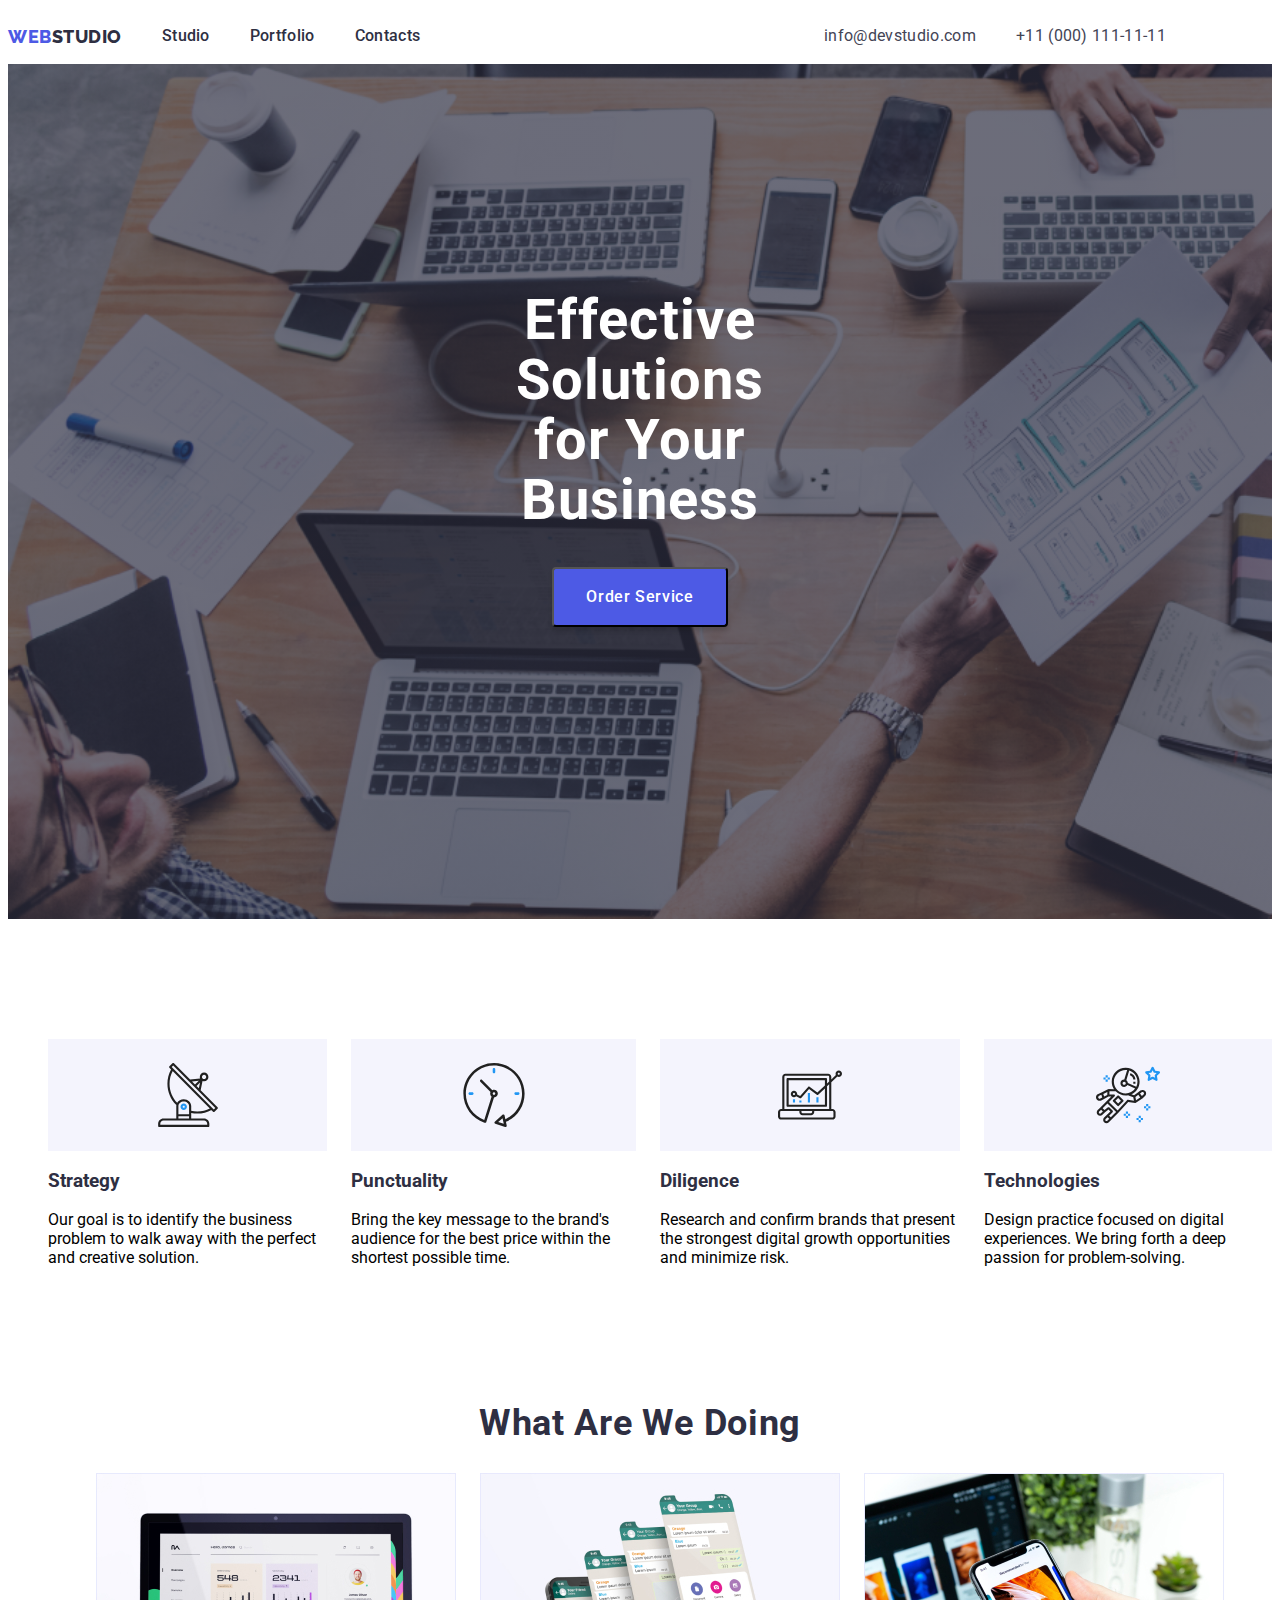
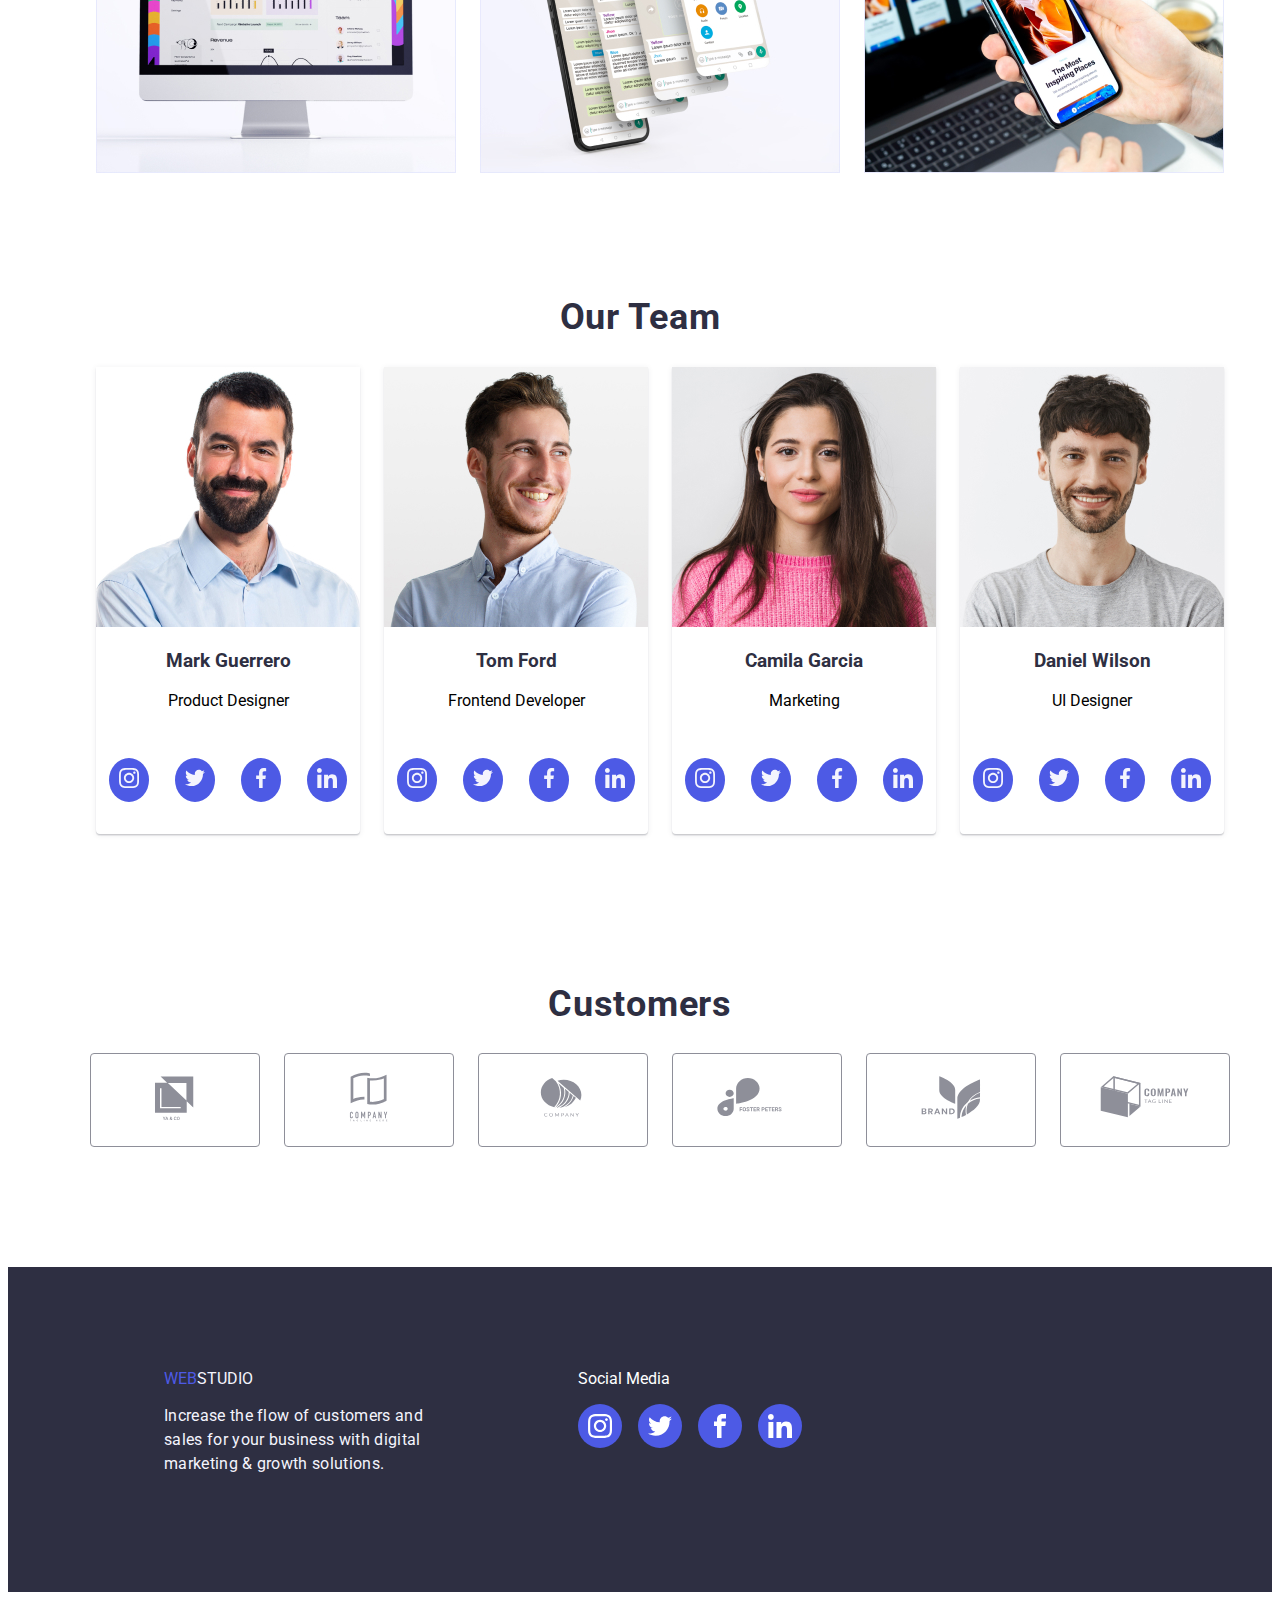
==== index.html @ 280bedb3 "Initial commit" ====
<!DOCTYPE html>
<html lang="en">
<head>
    <meta charset="UTF-8">
    <meta name="viewport" content="width=device-width, initial-scale=1.0">
    <title>homework 4</title>
    <link rel="preconnect" href="https://fonts.googleapis.com">
    <link rel="preconnect" href="https://fonts.gstatic.com" crossorigin>
    <link href="https://fonts.googleapis.com/css2?family=Raleway:wght@800&family=Roboto:wght@400;500;700;900&display=swap" rel="stylesheet">
    <link href="https://cdnjs.cloudflare.com/ajax/libs/modern-normalize/2.0.0/modern-normalize.min.css">
    <link rel="stylesheet" href="./css/styles.css"/>
</head>
<body>
    <header class="container d-flex">
    <div class="d-flex">
        <a href="#" class="logo"><span>WEB</span>STUDIO</a>
        <nav>       
            <ul class="menu-links">
                <li>
                    <a href="#">Studio</a>
                </li>
                <li>
                    <a href="portfolio.html">Portfolio</a>
                </li>            
                <li>
                    <a href="#">Contacts</a>
                </li>
            </ul>
        </nav> 
    </div>
        <ul class="contact-details">
            <li>
                <a href="mailto:info@devstudio.com">info@devstudio.com</a>
            </li>
            <li>
                <a href="tel:+110001111111">+11 (000) 111-11-11</a>
            </li>
        </ul>
    </header>

<!--hero section-->
    <section class="hero">
        <h1>Effective Solutions<br>for Your Business</h1>
        <button class="button">Order Service</button>
    </section>

<!--main body section-->
    <main>
        <ul class="advantages">
            <li>
                <div class="advantages-icons">
                    <svg width="64" height="64">
                        <use href="./images/icons.svg#antenna-1"></use>
                    </svg>
                </div>
                <h3>Strategy</h3>
                <p>Our goal is to identify the business problem to walk away with the perfect and creative solution.</p>
            </li>  
            <li>
                <div class="advantages-icons">
                    <svg width="64" height="64">
                        <use href="./images/icons.svg#clock-1"></use>
                    </svg>
                </div>
                <h3>Punctuality</h3>
                <p>Bring the key message to the brand's audience for the best price within the shortest possible time.</p>
            </li>
            <li>
                <div class="advantages-icons">
                    <svg width="64" height="64">
                        <use href="./images/icons.svg#diagram-1"></use>
                    </svg>
                </div>
                <h3>Diligence</h3>
                <p>Research and confirm brands that present the strongest digital growth opportunities and minimize risk.</p>
            </li>
            <li>
                <div class="advantages-icons">
                    <svg width="64" height="64">
                        <use href="./images/icons.svg#astronaut-1"></use>
                    </svg>
                </div>
                <h3>Technologies</h3>
                <p>Design practice focused on digital experiences. We bring forth a deep passion for problem-solving.</p>
            </li>
        </ul> 

<!--works section-->
    <section>
        <h2>What are we doing</h2>
        <ul class="works-list">
            <li>
                <img src="images/monitor.jpg" alt="computer monitor showing a webpage"
                width="360" height="300"/>
            </li>
            <li>
                <img src="images/smartphone-multiple-screens.jpg" alt="smart phone showing multiple screen pages" 
                width="360" height="300"/>
            </li>
            <li>
                <img src="images/smartphone.jpg" alt="smart phone held in front of a laptop"
                width="360" height="300"/>
            </li>
        </ul> 
    </section>

<!--team section-->
    <section>
    <h2>Our Team</h2>
        <ul class="team-list">
            <li>
                <img src="images/mark-guerero.jpg" alt="Mark Guerrero photo" width="264" height="260"/>
                <div>
                    <h3>Mark Guerrero</h3>
                    <p>Product Designer</p>
                    <div class="team-socials">
                        <a class="team-socials-icons">
                            <svg width="20" height="20">
                                <use href="./images/icons.svg#instagram-2"></use>
                            </svg>
                        </a>
                        <a class="team-socials-icons">
                            <svg width="20" height="20">
                                <use href="./images/icons.svg#twitter-1"></use>
                            </svg>
                        </a>
                        <a class="team-socials-icons">
                            <svg width="20" height="20">
                                <use href="./images/icons.svg#facebook-1"></use>
                            </svg>
                        </a>
                        <a class="team-socials-icons">
                            <svg width="20" height="20">
                                <use href="./images/icons.svg#linkedin-1"></use>
                            </svg>
                        </a>
                    </div>
                </div>
            </li>
            <li>
                <img src="images/tom-ford.jpg" alt="Tom Ford photo" width="264" height="260"/>
                <div>
                    <h3>Tom Ford</h3>
                    <p>Frontend Developer</p>
                    <div class="team-socials">
                        <a class="team-socials-icons">
                            <svg width="20" height="20">
                                <use href="./images/icons.svg#instagram-2"></use>
                            </svg>
                        </a>
                        <a class="team-socials-icons">
                            <svg width="20" height="20">
                                <use href="./images/icons.svg#twitter-1"></use>
                            </svg>
                        </a>
                        <a class="team-socials-icons">
                            <svg width="20" height="20">
                                <use href="./images/icons.svg#facebook-1"></use>
                            </svg>
                        </a>
                        <a class="team-socials-icons">
                            <svg width="20" height="20">
                                <use href="./images/icons.svg#linkedin-1"></use>
                            </svg>
                        </a>
                    </div>
                </div>
            </li>
            <li>
                <img src="images/camila-garcia.jpg" alt="Camila Garcia photo" width="264" height="260"/>
                <div>
                    <h3>Camila Garcia</h3>
                    <p>Marketing</p>
                    <div class="team-socials">
                        <a class="team-socials-icons">
                            <svg width="20" height="20">
                                <use href="./images/icons.svg#instagram-2"></use>
                            </svg>
                        </a>
                        <a class="team-socials-icons">
                            <svg width="20" height="20">
                                <use href="./images/icons.svg#twitter-1"></use>
                            </svg>
                        </a>
                        <a class="team-socials-icons">
                            <svg width="20" height="20">
                                <use href="./images/icons.svg#facebook-1"></use>
                            </svg>
                        </a>
                        <a class="team-socials-icons">
                            <svg width="20" height="20">
                                <use href="./images/icons.svg#linkedin-1"></use>
                            </svg>
                        </a>
                    </div>
                </div>
            </li>
            <li>
                <img src="images/daniel-wilson.jpg" alt="Daniel Wilson photo" width="264" height="260"/>
                <div>
                    <h3>Daniel Wilson</h3>
                    <p>UI Designer</p>
                    <div class="team-socials">
                        <a class="team-socials-icons">
                            <svg width="20" height="20">
                                <use href="./images/icons.svg#instagram-2"></use>
                            </svg>
                        </a>
                        <a class="team-socials-icons">
                            <svg width="20" height="20">
                                <use href="./images/icons.svg#twitter-1"></use>
                            </svg>
                        </a>
                        <a class="team-socials-icons">
                            <svg width="20" height="20">
                                <use href="./images/icons.svg#facebook-1"></use>
                            </svg>
                        </a>
                        <a class="team-socials-icons">
                            <svg width="20" height="20">
                                <use href="./images/icons.svg#linkedin-1"></use>
                            </svg>
                        </a>
                    </div>
                </div>
            </li>
        </ul>
    </section>
    </main>

<!--customer section-->
    <section>
        <h2>Customers</h2>
        <ul class="customers-list">
            <li class="clients">
                <a href="#">
                    <svg width="104" height="56">
                        <use href="./images/icons.svg#Logo-6"></use>
                    </svg>
                </a>
            </li>
            <li class="clients">
                <a href="#">
                    <svg width="104" height="56">
                        <use href="./images/icons.svg#Logo-4"></use>
                    </svg>
                </a>
            </li>
            <li class="clients">
                <a href="#">
                    <svg width="104" height="56">
                        <use href="./images/icons.svg#Logo-5"></use>
                    </svg>
                </a>
            </li>
            <li class="clients">
                <a href="#">
                    <svg width="104" height="56">
                        <use href="./images/icons.svg#Logo-2"></use>
                    </svg>
                </a>
            </li>
            <li class="clients">
                <a href="#">
                    <svg width="104" height="56">
                        <use href="./images/icons.svg#Logo"></use>
                    </svg>
                </a>
            </li>
            <li class="clients">
                <a href="#">
                    <svg width="104" height="56">
                        <use href="./images/icons.svg#Logo-1"></use>
                    </svg>
                </a>
            </li>
        </ul>
    </section>

<!--footer section-->
    <footer class="main-footer">
        <div>
        <a href="#" class="logo-footer"><span>WEB</span>STUDIO</a>    
        <p class="footer">Increase the flow of customers and <br>
            sales for your business with digital<br> 
            marketing & growth solutions.</p>
        </div>
         
        <div class="footer-links">
            <p class="title">Social Media</p>
            <ul>
                <li class="footer-links-icon">
                    <a>
                        <svg width="24" height="24">
                            <use href="./images/icons.svg#instagram-2"></use>
                        </svg>
                    </a>
                </li>
                <li class="footer-links-icon">
                    <a>
                        <svg width="24" height="24">
                            <use href="./images/icons.svg#twitter-1"></use>
                        </svg>
                    </a>
                </li>
                <li class="footer-links-icon">  
                    <a>
                        <svg width="24" height="24">
                            <use href="./images/icons.svg#facebook"></use>
                        </svg>
                    </a>
                </li>
                <li class="footer-links-icon">
                    <a>
                        <svg width="24" height="24">
                            <use href="./images/icons.svg#linkedin-1"></use>
                        </svg>
                    </a>
                </li>
            </ul>
        </div> 
    </footer>
    </body>
</html>
---- css/styles.css ----
:root {
    --IRIS: #4D5AE5;
    --NAVY-BLUE: #2E2F42;
    --CORNFLOWER: #E7E9FC;
    --SLATE: #434455;
    --WHITE: #FFFFFF;
    --CLOUD: #F4F4FD;
    --OCEAN: #404BBF;
    --LIGHT-SLATE: #8E8F99;
}

.container {
    width: 1158px;
    display: flex;
    align-items: center;
    justify-content: space-between;
}

.d-flex {
    display: flex;
    align-items: center;
    justify-content: space-between;
}

.logo {
    color: var(--NAVY-BLUE, #2E2F42);
    font-family: Raleway;
    font-size: 18px;
    font-style: normal;
    font-weight: 800;
    line-height: 21px; 
    letter-spacing: 0.54px;
    text-transform: uppercase;
    text-decoration: none;
}

.logo span {
    color: var(--IRIS, #4D5AE5);
    font-family: Raleway;
    font-size: 18px;
    font-style: normal;
    font-weight: 800;
    line-height: 21px; 
    letter-spacing: 0.54px;
    text-transform: uppercase;
}

.menu-links a {
    color: var(--NAVY-BLUE);
    
    font-family: Roboto;
    font-size: 16px;
    font-style: normal;
    font-weight: 500;
    line-height: 24px; 
    letter-spacing: 0.32px;
    text-decoration: none;
}

.menu-links a:hover,
.menu-links a:focus
{
    color: var(--OCEAN);
}

.menu-links {
    display: flex;
    gap: 40px;
}

li {
    list-style-type: none;
}

.contact-details a {
    color: var(--SLATE, #434455);
    text-decoration: none;

    font-family: Roboto;
    font-size: 16px;
    font-style: normal;
    font-weight: 400;
    line-height: 24px; 
    letter-spacing: 0.32px;
}

.contact-details a:hover,
.contact-details a:focus {
    color: var(--OCEAN);
}

.contact-details {
    display: flex;
    gap: 40px;
}

body {
    font-family: "Roboto";
}

/* hero section start */
.hero {
    text-align: center; 
    margin-bottom: 120px;
    padding: 188px 472px 292px;
    background: linear-gradient(rgba(46, 47, 66, 0.7),rgba(46, 47, 66, 0.7)),url("../images/people-office\ 1.jpg");
    background-repeat: no-repeat;
    background-size: cover;
}

h1 {
    color: var(--WHITE, #FFF);
    text-align: center;
   
    font-family: Roboto;
    font-size: 56px;
    font-style: normal;
    font-weight: 700;
    line-height: 60px; 
    letter-spacing: 1.12px;
}

.button {
    border-radius: 4px;
    background: var(--IRIS, #4D5AE5);
    box-shadow: 0px 4px 4px 0px rgba(0, 0, 0, 0.15);
    color: var(--WHITE);
    padding: 16px 32px;
   
    font-family: Roboto;
    font-size: 16px;
    font-style: normal;
    font-weight: 500;
    line-height: 24px; 
    letter-spacing: 0.64px;
}

.button:hover {
    border-radius: 4px;
    background: var(--OCEAN, #404BBF);
    box-shadow: 0px 4px 4px 0px rgba(0, 0, 0, 0.15);
    color: var(--WHITE)
}
/* end of hero section */ 

/* advantages section start */
h3 {
    color: var(--NAVY-BLUE);
}

.advantages {
    display: flex;
    gap: 24px;
    margin-bottom: 120px;
}

.advantages-icons {
    background-color: var(--CLOUD);
    text-align: center;
    display: flex;
    justify-content: center;
    padding: 24px 100px;
}
/* end of advantages section */

/* works section start */
.works-list {
    display: flex;
    gap: 24px;
    margin-bottom: 120px;
    justify-content: center;
}

h2 {
    color: var(--NAVY-BLUE, #2E2F42);
    text-align: center;
    
    font-family: Roboto;
    font-size: 36px;
    font-style: normal;
    font-weight: 700;
    line-height: 40px; 
    letter-spacing: 0.72px;
    text-transform: capitalize;
}
/* end of works section */

/* team section start */
.team-list {
    display: flex;
    gap: 24px;
    justify-content: center;
}

.team-list li {
    text-align: center;
    
    border-radius: 0px 0px 4px 4px;
    background: var(--WHITE, #FFF);
    box-shadow: 0px 2px 1px 0px rgba(46, 47, 66, 0.08), 0px 1px 1px 0px rgba(46, 47, 66, 0.16), 0px 1px 6px 0px rgba(46, 47, 66, 0.08);
    margin-bottom: 120px;
}

.team-socials {
    display: flex;
    justify-content: space-around;
    padding: 32px 0;
}

.team-socials-icons {
    background-color: var(--IRIS);
    padding: 10px;
    border-radius: 50%;
    fill: var(--CLOUD);
}
/* end of team section */

/* customer section start */
.customers-list {
    display: flex;
    justify-content: center;
    gap: 24px;
}

.clients {
    border-radius: 4px;
    border: 1px solid var(--LIGHT-SLATE, #8E8F99);
    padding: 16px 32px;
}

.clients svg {
    fill: var(--LIGHT-SLATE);
}

.clients:hover,
.clients:focus {
    border-color: var(--IRIS);
}

.clients svg:hover,
.clients svg:focus {
    fill: var(--IRIS)
}
/* end of customer section */

/* footer start */
.main-footer {
    background-color: var(--NAVY-BLUE);
    padding-top: 101.5px;
    padding-bottom: 100px;
    padding-left: 156px;
    margin-top: 120px;
    display: flex;
}

.logo-footer span {
    color: var(--IRIS);
}

.logo-footer {
    color: var(--CLOUD);
    text-decoration: none;   
}

.footer {
    color: var(--CLOUD, #F4F4FD);
   
    font-family: Roboto;
    font-size: 16px;
    font-style: normal;
    font-weight: 400;
    line-height: 24px; 
    letter-spacing: 0.32px;
}

.footer-links ul {
    display: flex;
    align-items: center;
    gap: 16px;
    padding-left: 155px;
}

.footer-links svg {
    fill: var(--WHITE);
    display: flex;
    
}

.footer-links-icon {
    background-color: var(--IRIS);
    border-radius: 50%;
    padding: 10px;
}

.title {
    color: var(--WHITE);
    padding-left: 155px;
    margin-top: 0px;
}
/* end of footer */

/* PORTFOLIO PAGE!!! */

/* filter-buttons start*/
.filter-list {
    text-align: center;
    margin-top: 96px;
    margin-bottom: 72px;
    margin-left: 30px;
    margin-right: 30px;
    display: flex;
    justify-content: center;
    gap: 24px;
}

.filter {
    color: var(--IRIS, #4D5AE5);
    text-align: center;
    padding: 12px 24px;

    border-radius: 4px;
    border: 1px solid var(--CORNFLOWER, #E7E9FC);
    background: var(--CLOUD, #F4F4FD);

    /* Button Text */
    font-family: Roboto;
    font-size: 16px;
    font-style: normal;
    font-weight: 500;
    line-height: 24px;
    letter-spacing: 0.64px;   
}

.filter:hover,
.filter:focus {
    color: var(--WHITE, #FFF);
    text-align: center;
    padding: 12px 24px;

    border-radius: 4px;
    background: var(--OCEAN, #404BBF);
    box-shadow: 0px 2px 2px 0px rgba(0, 0, 0, 0.12), 0px 2px 1px 0px rgba(0, 0, 0, 0.08), 0px 3px 1px 0px rgba(0, 0, 0, 0.10); 
}

/* end of filter buttons */

/* project cards start */
.card-list {
    width: 100%;
    display: flex;
    flex-wrap: wrap;
    gap: 24px;
    margin-bottom: 24px;
    padding-left: 156px;
}

.card-list li img {
    width: 100%;
}

.card-list li {
    width: 30%;

    display: flex;
    width: 360px;
    height: 420px;
    padding-bottom: 0px;
    flex-direction: column;
    align-items: flex-start;
    gap: 32px;
    flex-shrink: 0;
}

.caption {
    border: 1px solid var(--CORNFLOWER, #E7E9FC);
    background: var(--WHITE, #FFF);
    padding: 0px 16px;
    align-self: stretch;
}

.card-list li:hover,
.card-list li:focus {
    border: 1px solid var(--CLOUD, #F4F4FD);
    background: var(--WHITE, #FFF);
    box-shadow: 0px 2px 1px 0px rgba(46, 47, 66, 0.08), 0px 1px 1px 0px rgba(46, 47, 66, 0.16), 0px 1px 6px 0px rgba(46, 47, 66, 0.08);
}
/* end of project cards */
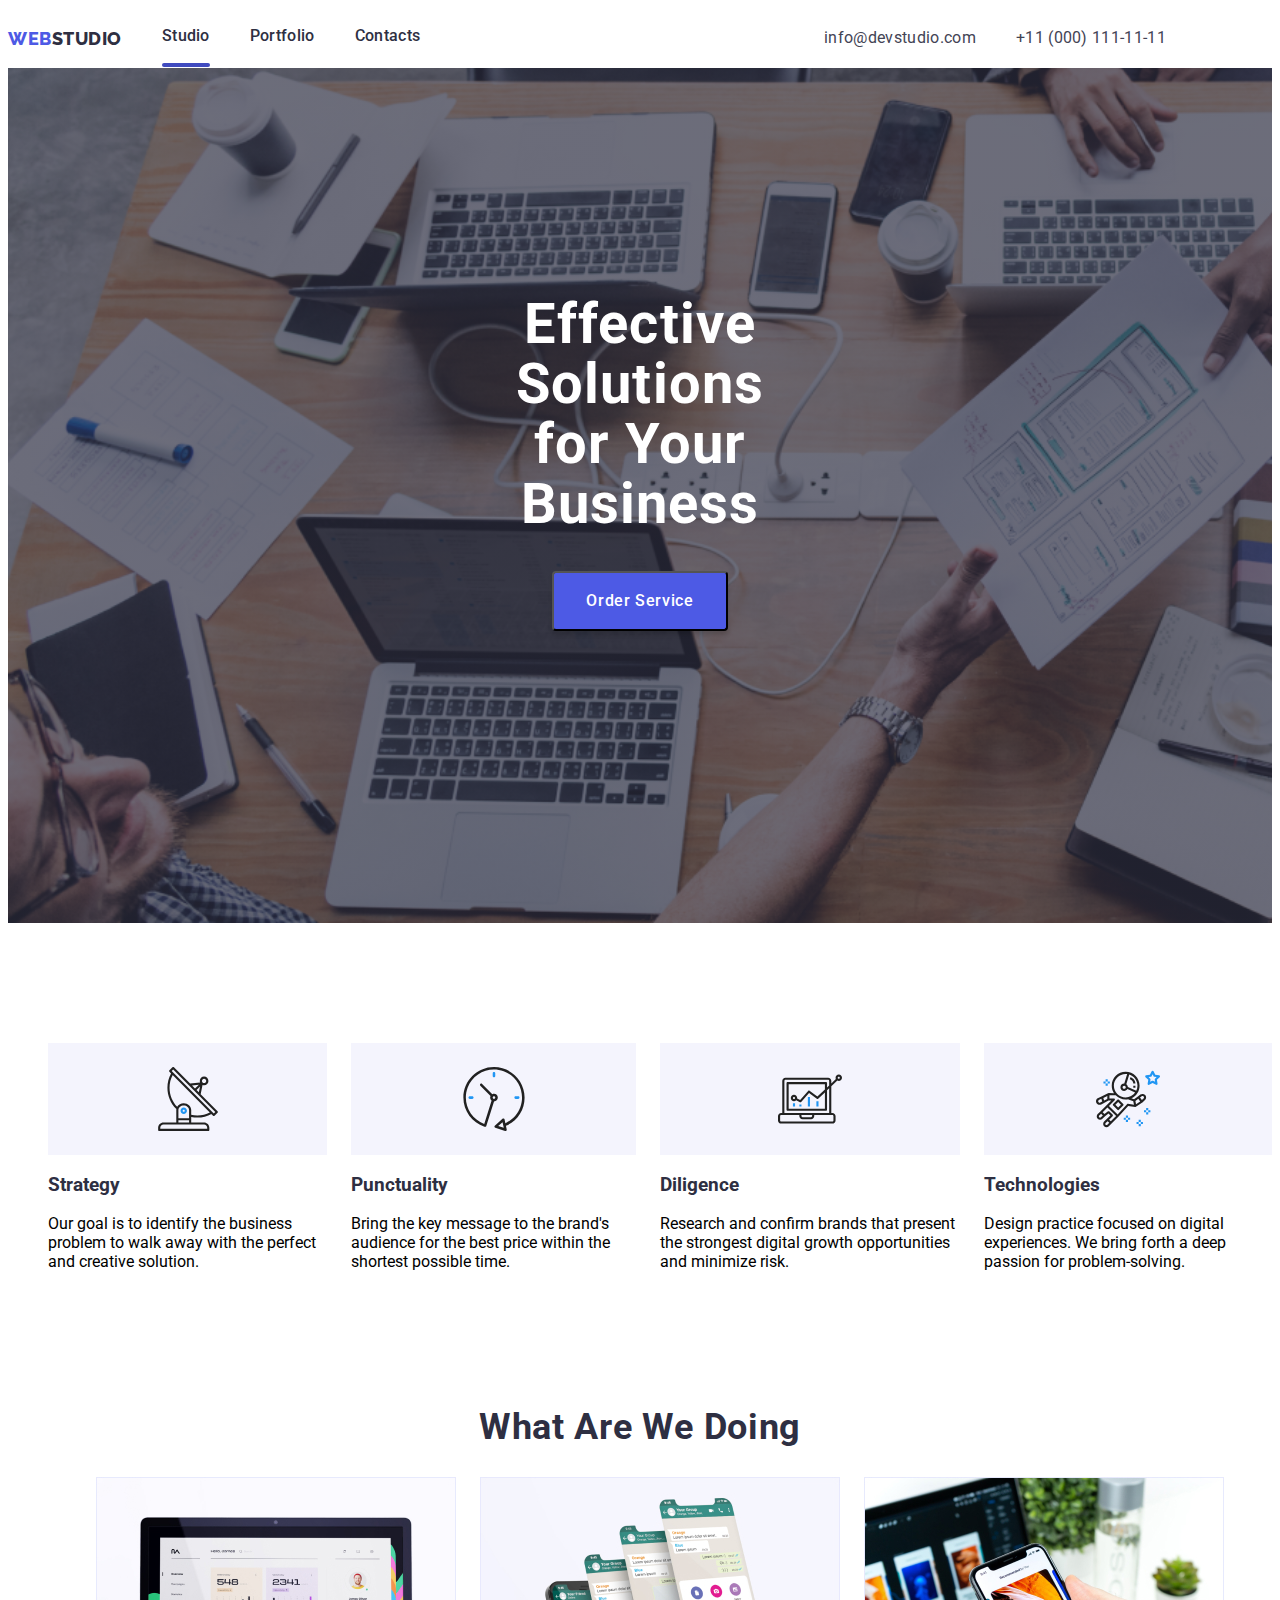
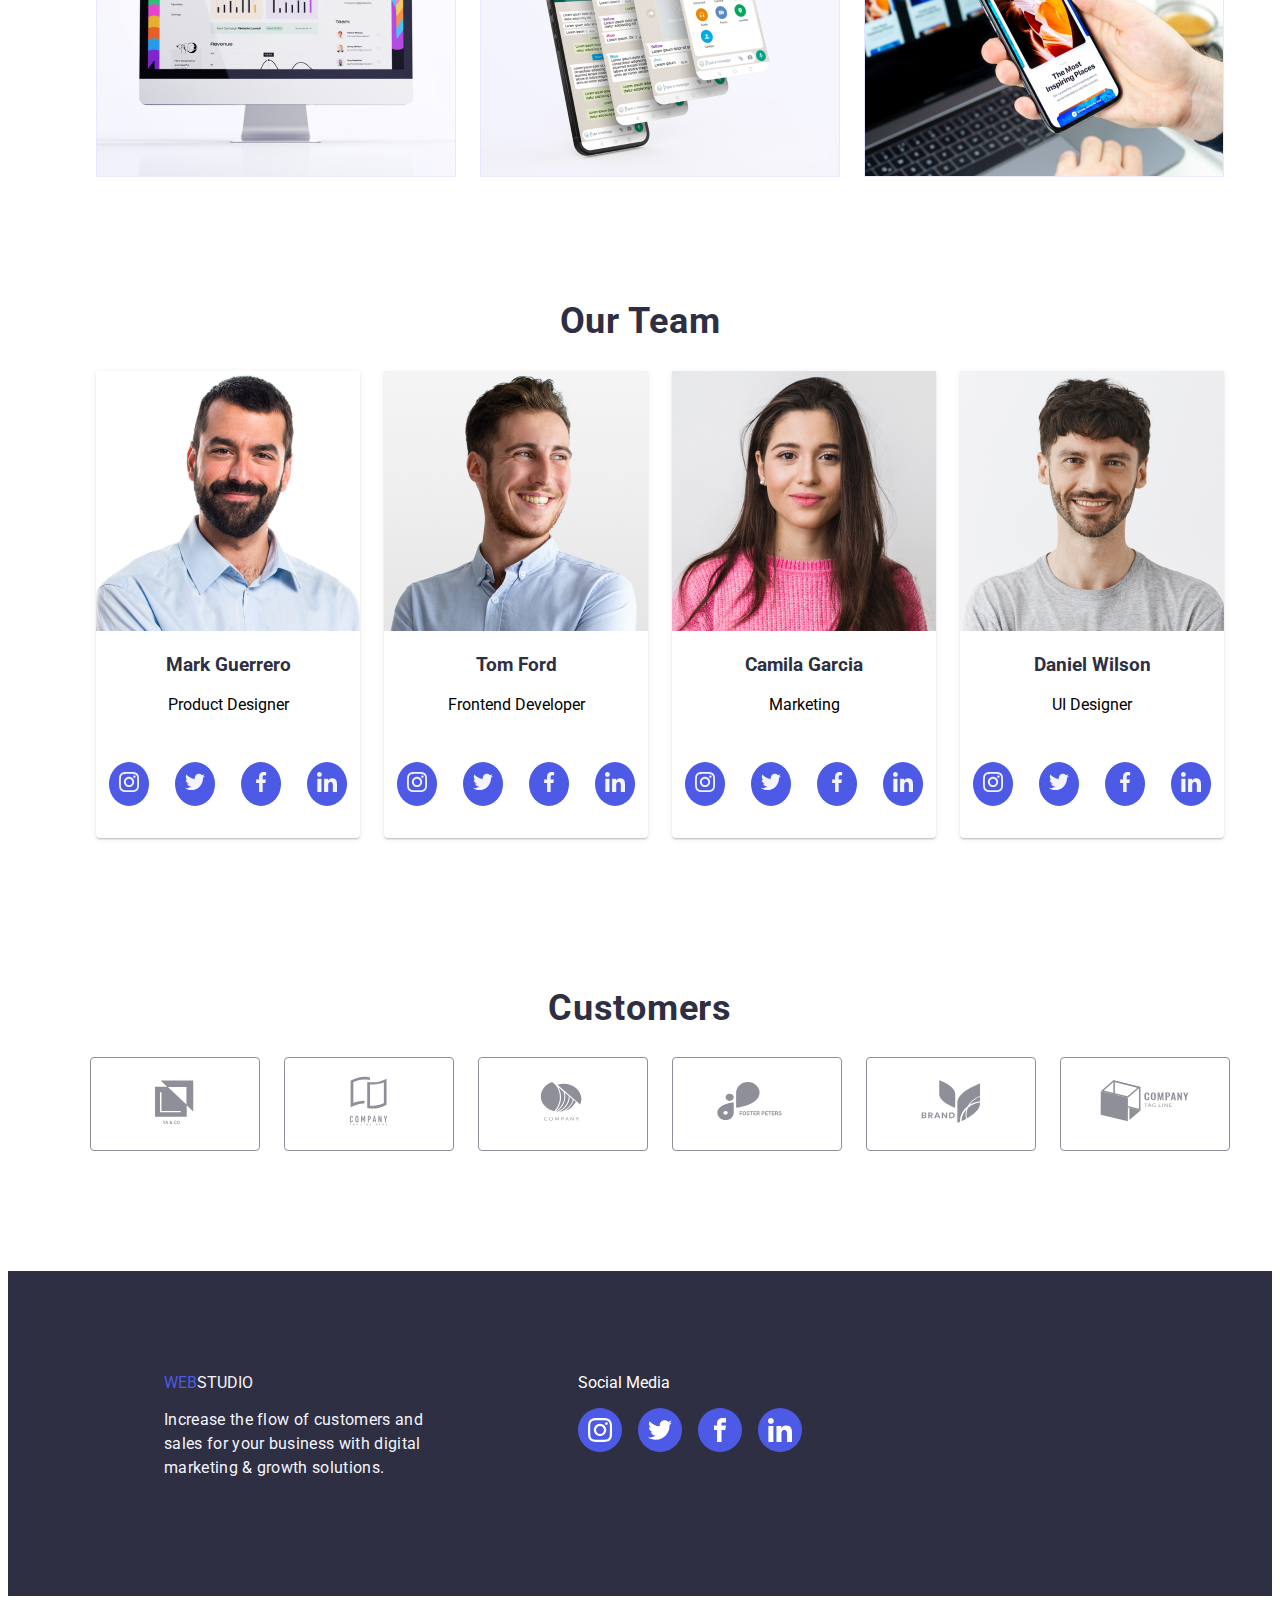
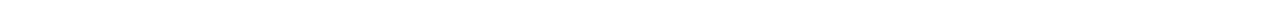
==== commit 125bcd76: "nav-link update" ====
--- a/index.html
+++ b/index.html
@@ -3,7 +3,7 @@
 <head>
     <meta charset="UTF-8">
     <meta name="viewport" content="width=device-width, initial-scale=1.0">
-    <title>homework 4</title>
+    <title>homework 5</title>
     <link rel="preconnect" href="https://fonts.googleapis.com">
     <link rel="preconnect" href="https://fonts.gstatic.com" crossorigin>
     <link href="https://fonts.googleapis.com/css2?family=Raleway:wght@800&family=Roboto:wght@400;500;700;900&display=swap" rel="stylesheet">
@@ -17,13 +17,13 @@
         <nav>       
             <ul class="menu-links">
                 <li>
-                    <a href="#">Studio</a>
+                    <a href="index.html" class="link nav-link active">Studio</a>
                 </li>
                 <li>
-                    <a href="portfolio.html">Portfolio</a>
+                    <a href="portfolio.html" class="link nav-link">Portfolio</a>
                 </li>            
                 <li>
-                    <a href="#">Contacts</a>
+                    <a href="#" class="link nav-links">Contacts</a>
                 </li>
             </ul>
         </nav> 
--- a/css/styles.css
+++ b/css/styles.css
@@ -72,6 +72,17 @@
     list-style-type: none;
 }
 
+.active::after {
+    content: " ";
+    display: block;
+    width: 100%;
+    height: 4px;
+    border-radius: 2px;
+    background: var(--OCEAN, #404BBF);
+    position: relative;
+    top: 15px;
+}
+
 .contact-details a {
     color: var(--SLATE, #434455);
     text-decoration: none;
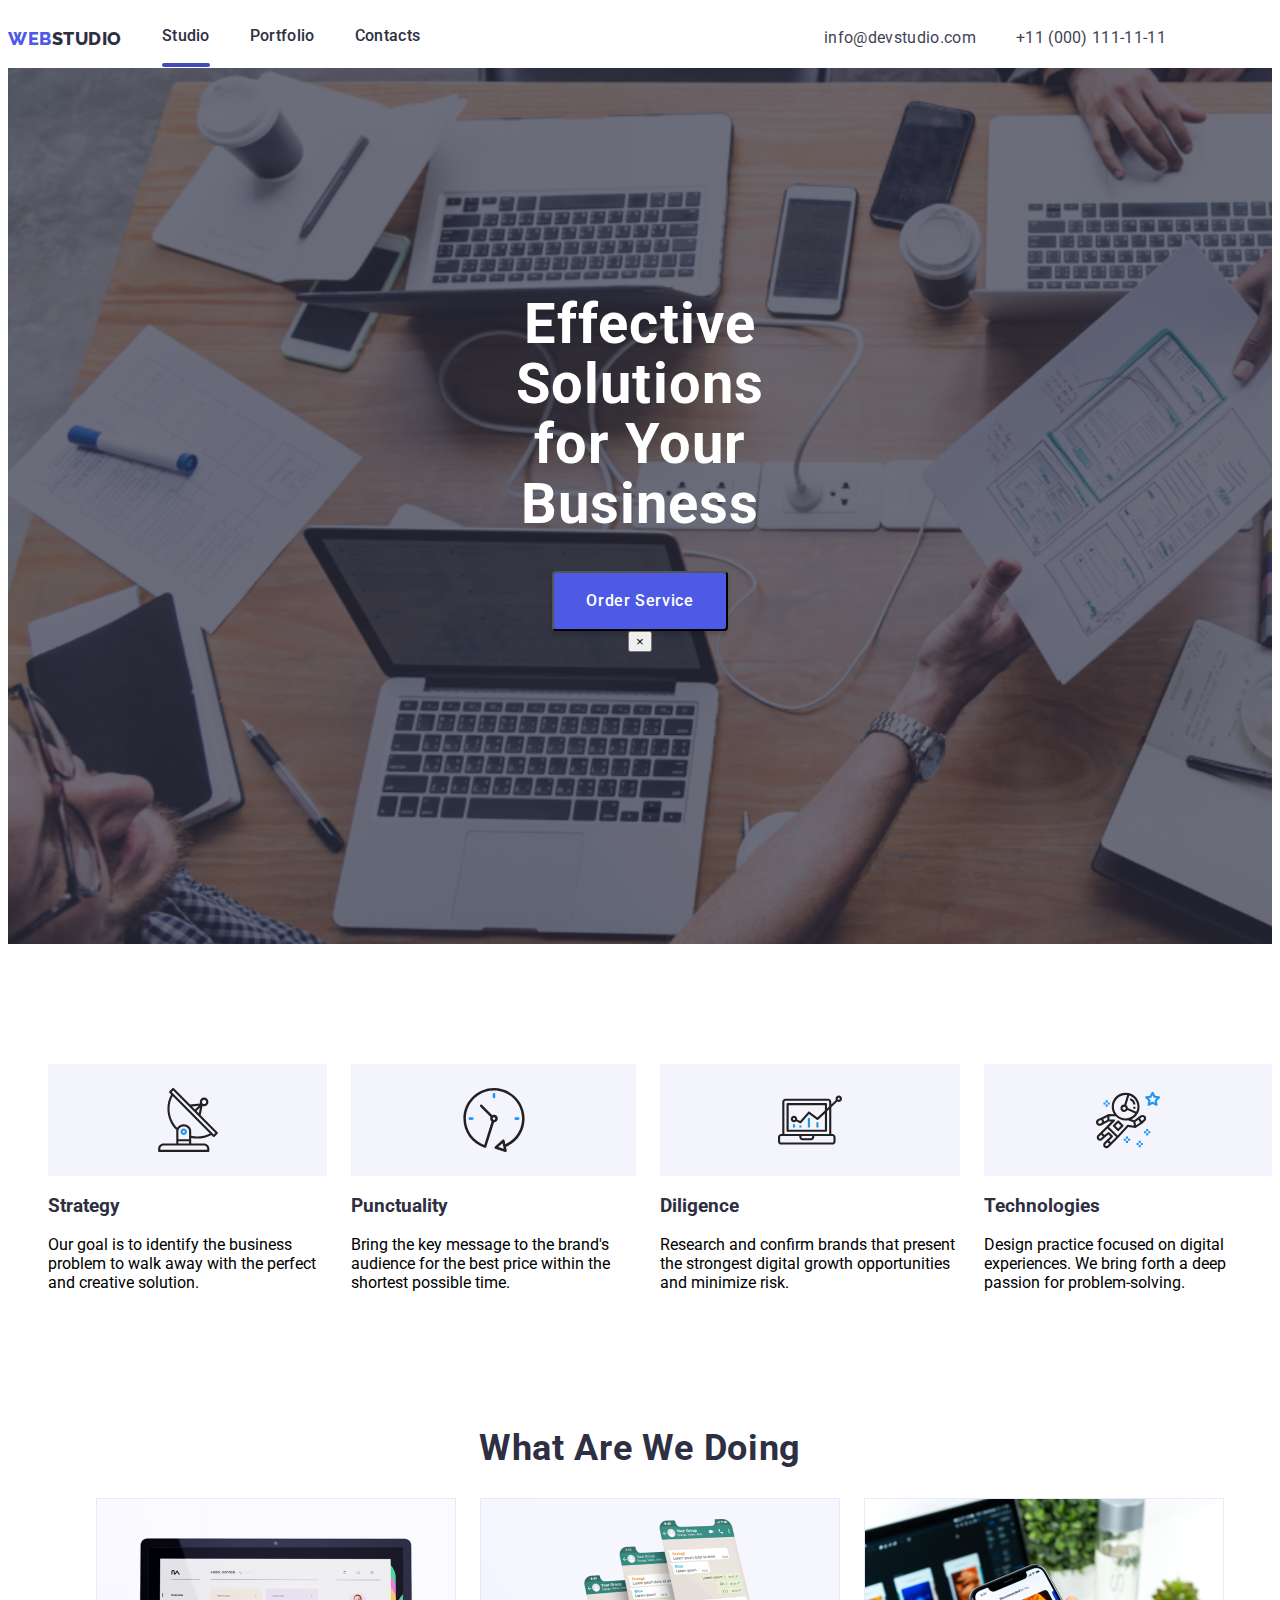
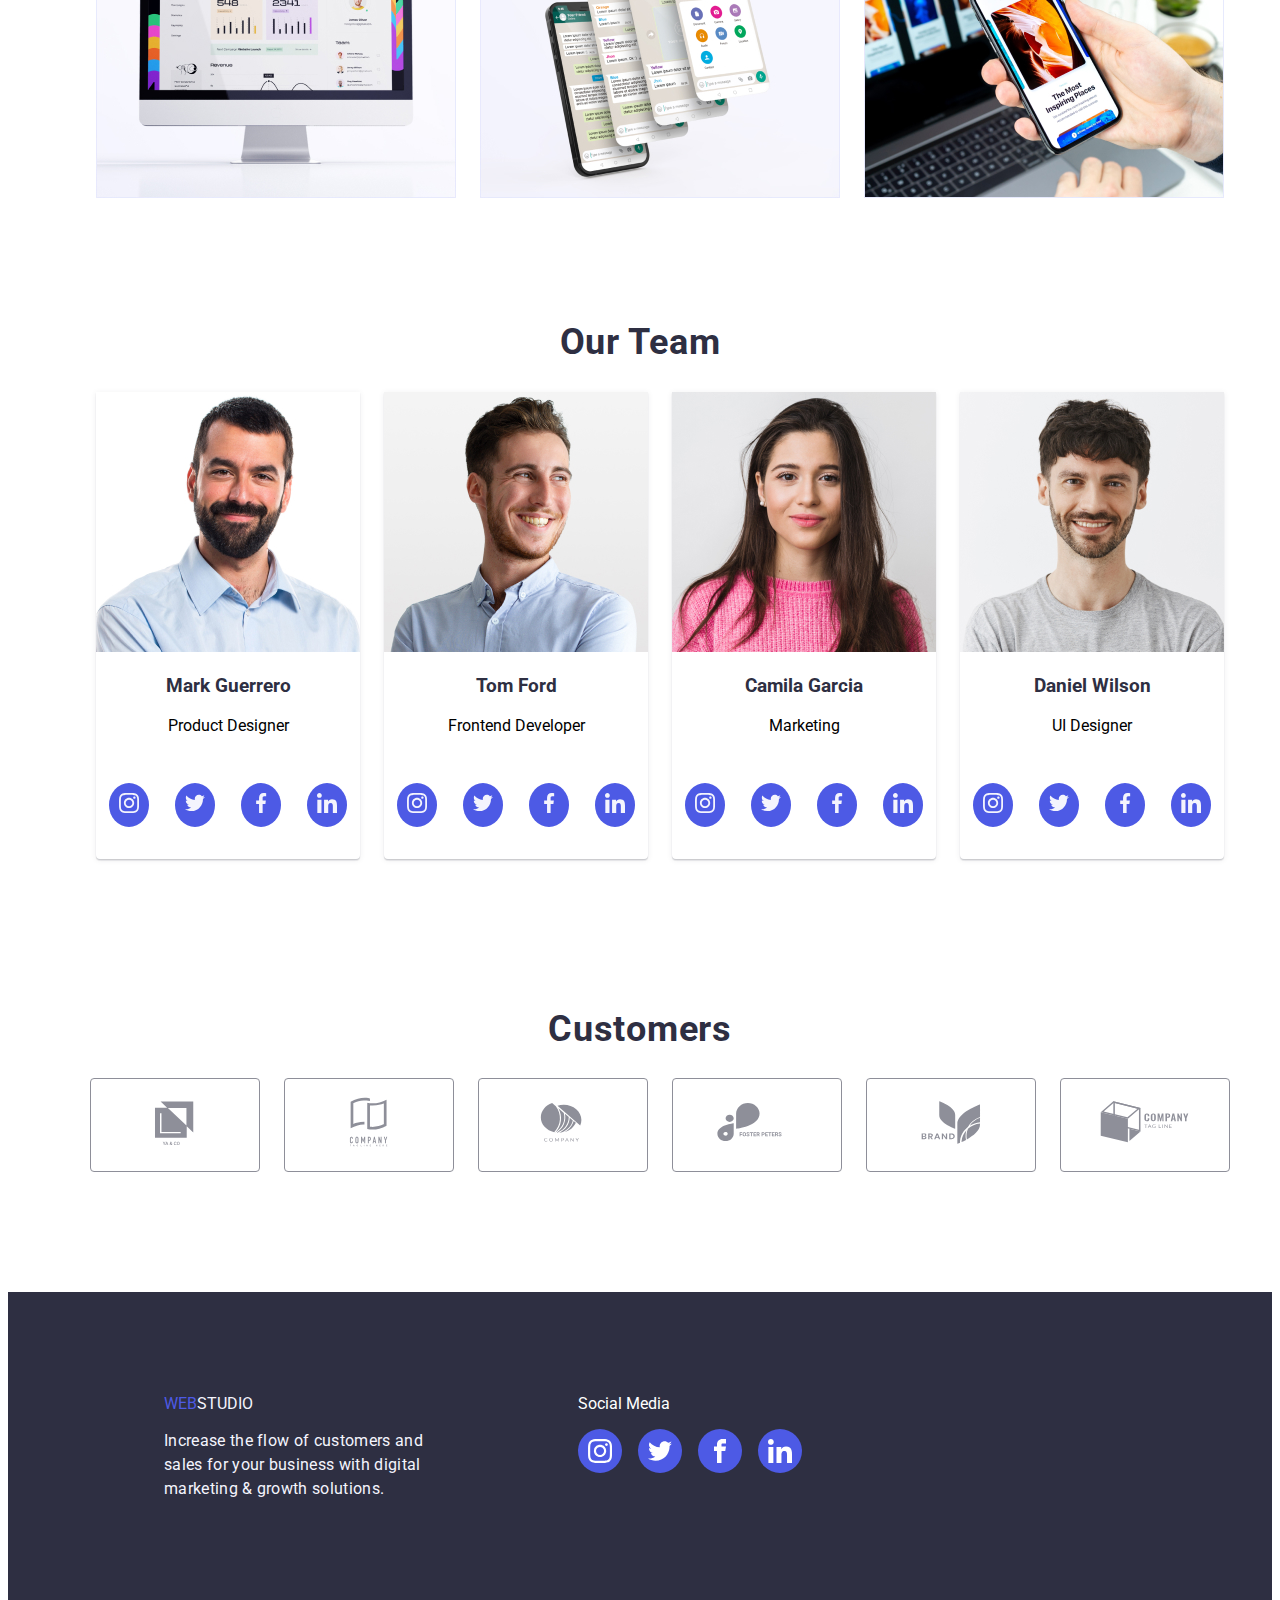
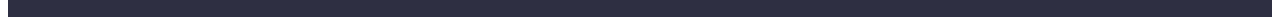
==== commit ee219eed: "hero section works" ====
--- a/index.html
+++ b/index.html
@@ -41,7 +41,12 @@
 <!--hero section-->
     <section class="hero">
         <h1>Effective Solutions<br>for Your Business</h1>
-        <button class="button">Order Service</button>
+        <button class="button" class="hero-btn data-modal-open">Order Service</button>
+        <div class="modal">
+            <div class="data-modal">
+                <button type="button" class="data-modal-close">&times;</button>
+            </div>
+        </div>
     </section>
 
 <!--main body section-->
@@ -320,5 +325,6 @@
             </ul>
         </div> 
     </footer>
+    <script src="./js/modal.js"></script>
     </body>
 </html>--- a/css/styles.css
+++ b/css/styles.css
@@ -367,11 +367,11 @@
 
 .card-list li img {
     width: 100%;
+    display: block;
 }
 
 .card-list li {
     width: 30%;
-
     display: flex;
     width: 360px;
     height: 420px;
@@ -382,7 +382,43 @@
     flex-shrink: 0;
 }
 
-.caption {
+.project-image-caption {
+    position: absolute;
+    background-color: var(--IRIS);
+    width: 100%;
+    height: 100%;
+    top: 0;
+    left: 0;
+    opacity: 0;
+    transform: translateY(100%);
+    transition: transform 0.5s ease;
+    transition: cubic-bezier (0.4, 0, 0.2, 1);
+}
+
+.project-image {
+    position: relative;
+    display: block;
+    overflow: hidden;
+}
+
+.project:hover .project-image-caption {
+    opacity: 1;
+    transform: translateY(0%);
+}
+
+.project-image-caption p {
+    padding: 40px 32px;
+    color: var(--CLOUD, #F4F4FD);
+
+    font-family: Roboto;
+    font-size: 16px;
+    font-style: normal;
+    font-weight: 400;
+    line-height: 24px;
+    letter-spacing: 0.32px;
+}
+
+.content {
     border: 1px solid var(--CORNFLOWER, #E7E9FC);
     background: var(--WHITE, #FFF);
     padding: 0px 16px;
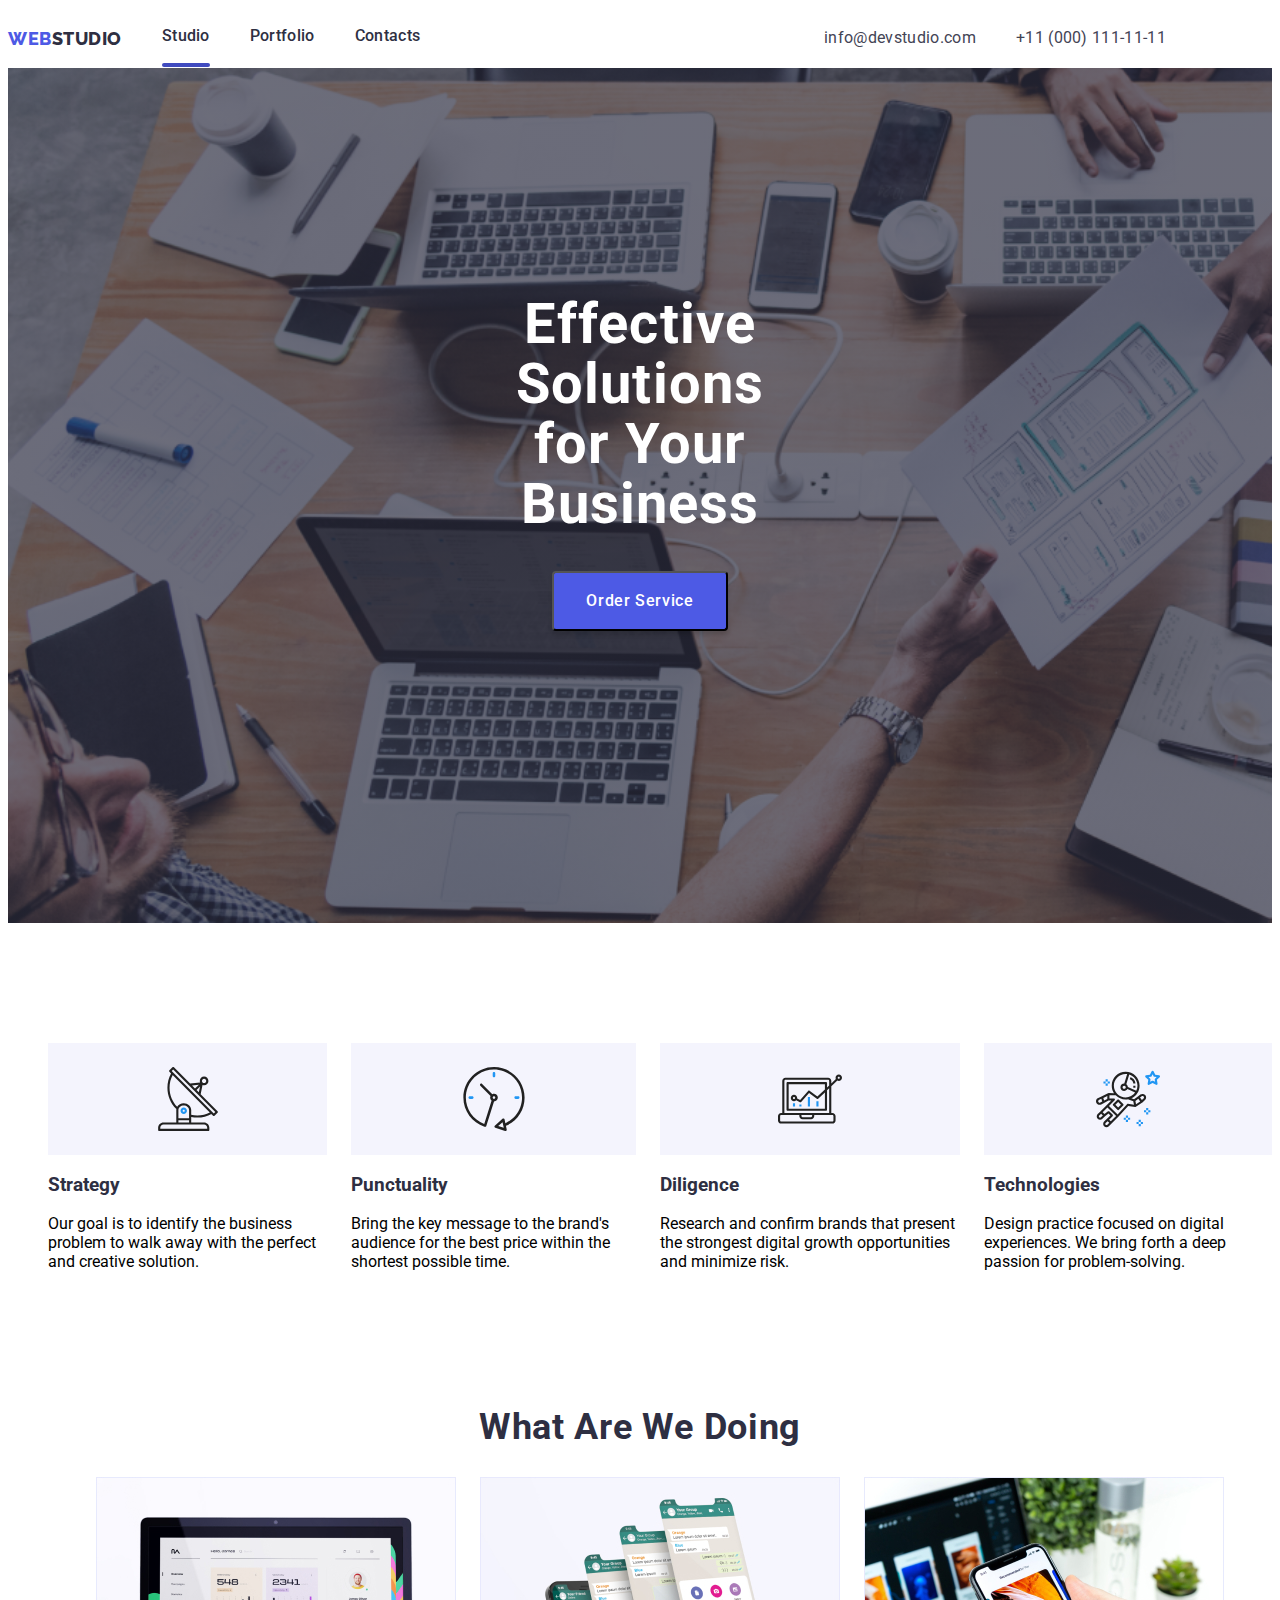
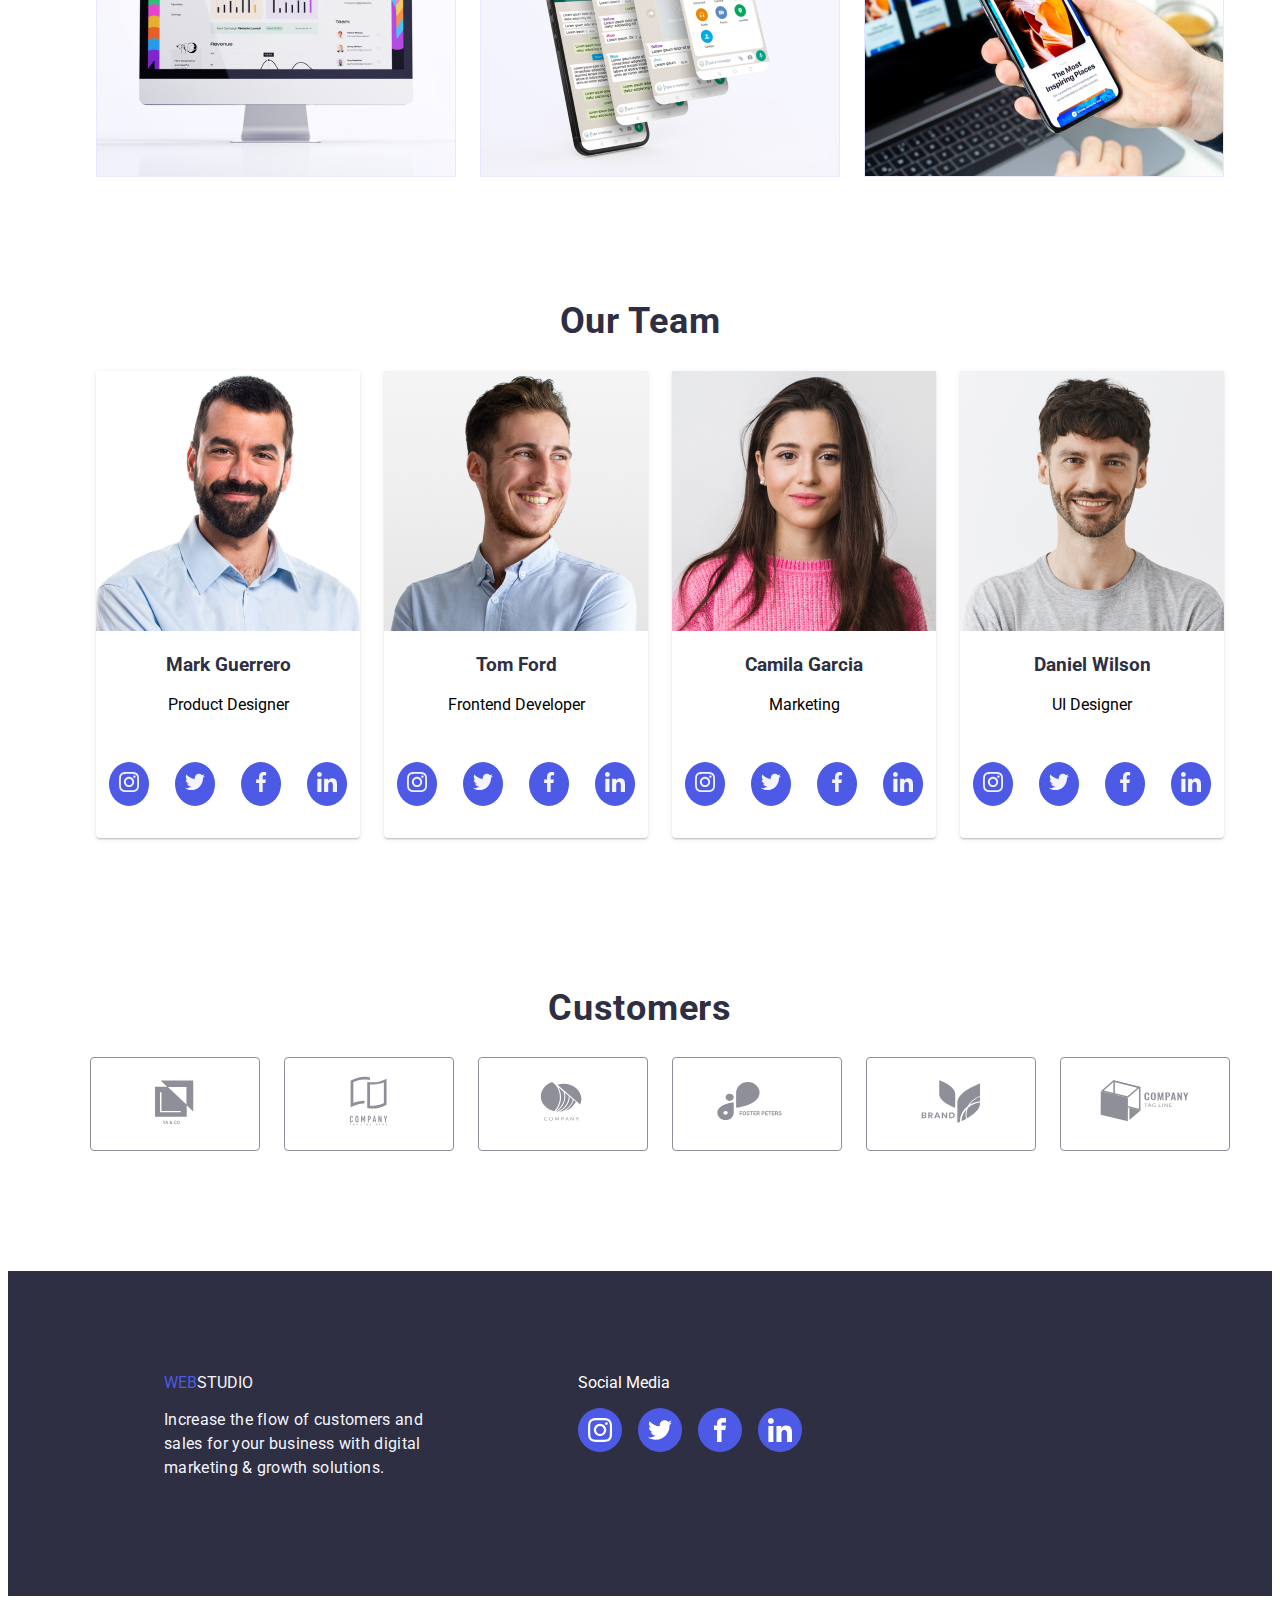
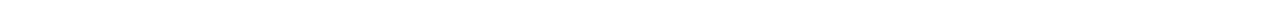
==== commit 4c024913: "modal update" ====
--- a/index.html
+++ b/index.html
@@ -41,10 +41,12 @@
 <!--hero section-->
     <section class="hero">
         <h1>Effective Solutions<br>for Your Business</h1>
-        <button class="button" class="hero-btn data-modal-open">Order Service</button>
-        <div class="modal">
-            <div class="data-modal">
-                <button type="button" class="data-modal-close">&times;</button>
+        <button type="button" class="hero-btn" data-modal-open>Order Service</button>
+        <div class="backdrop is-hidden" data-modal>
+            <div class="modal">
+                <button type="button" class="modal-close-btn" data-modal-close></button>
+                    <svg width="18" heigth="18"></svg>
+                    <use href="./images/icons.svg#close"></use>
             </div>
         </div>
     </section>
--- a/css/styles.css
+++ b/css/styles.css
@@ -7,6 +7,7 @@
     --CLOUD: #F4F4FD;
     --OCEAN: #404BBF;
     --LIGHT-SLATE: #8E8F99;
+    --DAIRY: #FCFCFC;
 }
 
 .container {
@@ -47,7 +48,6 @@
 
 .menu-links a {
     color: var(--NAVY-BLUE);
-    
     font-family: Roboto;
     font-size: 16px;
     font-style: normal;
@@ -86,7 +86,6 @@
 .contact-details a {
     color: var(--SLATE, #434455);
     text-decoration: none;
-
     font-family: Roboto;
     font-size: 16px;
     font-style: normal;
@@ -122,7 +121,6 @@
 h1 {
     color: var(--WHITE, #FFF);
     text-align: center;
-   
     font-family: Roboto;
     font-size: 56px;
     font-style: normal;
@@ -131,13 +129,12 @@
     letter-spacing: 1.12px;
 }
 
-.button {
+.hero-btn {
     border-radius: 4px;
     background: var(--IRIS, #4D5AE5);
     box-shadow: 0px 4px 4px 0px rgba(0, 0, 0, 0.15);
     color: var(--WHITE);
     padding: 16px 32px;
-   
     font-family: Roboto;
     font-size: 16px;
     font-style: normal;
@@ -146,11 +143,42 @@
     letter-spacing: 0.64px;
 }
 
-.button:hover {
+.hero-btn:hover {
     border-radius: 4px;
     background: var(--OCEAN, #404BBF);
     box-shadow: 0px 4px 4px 0px rgba(0, 0, 0, 0.15);
     color: var(--WHITE)
+}
+
+.backdrop {
+    width: 100%;
+    height: 100%;
+    background-color: rgba(0, 0, 0, 0.4);
+    position: fixed;
+    top: 0;
+    transition: 250ms cubic-bezier(0.4, 0, 0.2, 1);
+}
+
+.modal {
+    width: 408px;
+    height: 584px;
+    border-radius: 4px;
+    background: var(--DAIRY, #FCFCFC);
+    box-shadow: 0px 2px 1px 0px rgba(0, 0, 0, 0.20), 0px 1px 3px 0px rgba(0, 0, 0, 0.12), 0px 1px 1px 0px rgba(0, 0, 0, 0.14);  
+    padding: 24px;
+}
+
+.is-hidden {
+    opacity: 0;
+    pointer-events: none;
+}
+
+.modal-close-btn {
+    margin-left: auto;
+    display: block;
+    width: 24px;
+    height: 24px;
+    background-color: var(--CORNFLOWER);
 }
 /* end of hero section */ 
 
